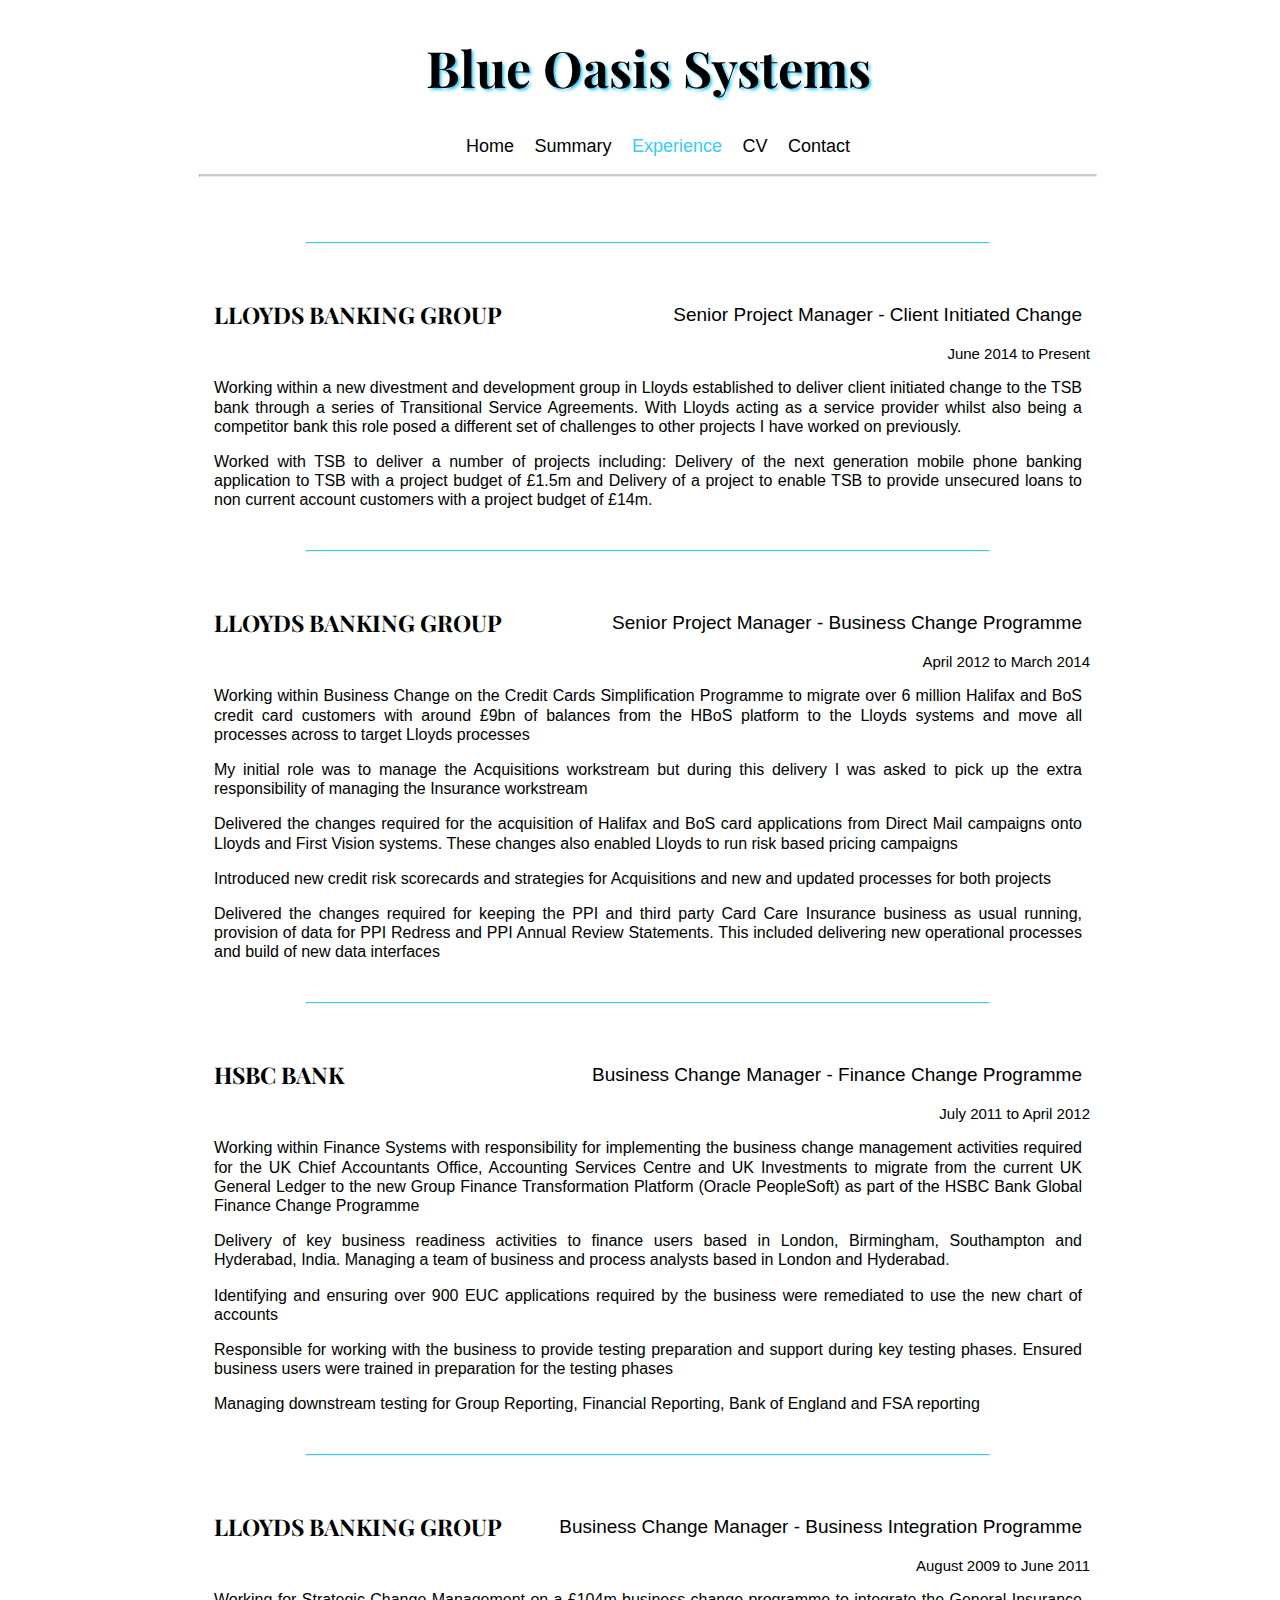
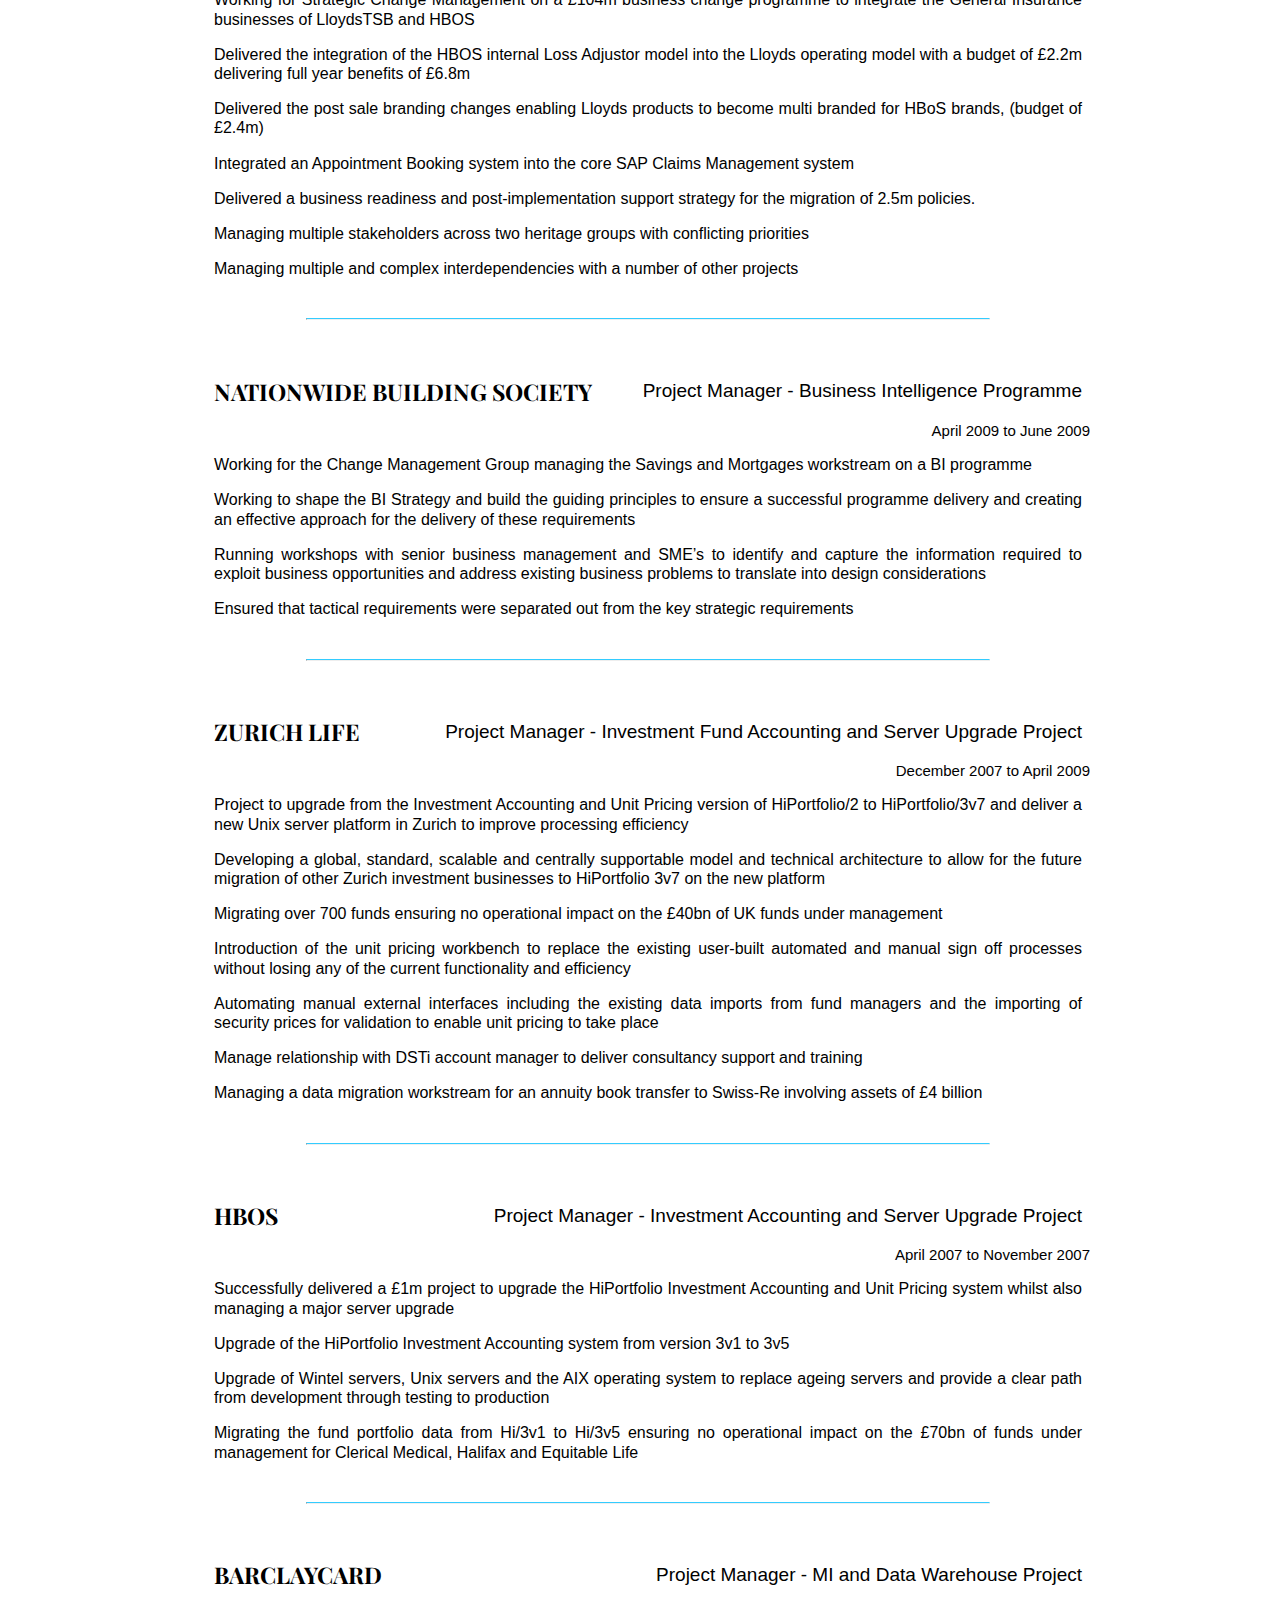
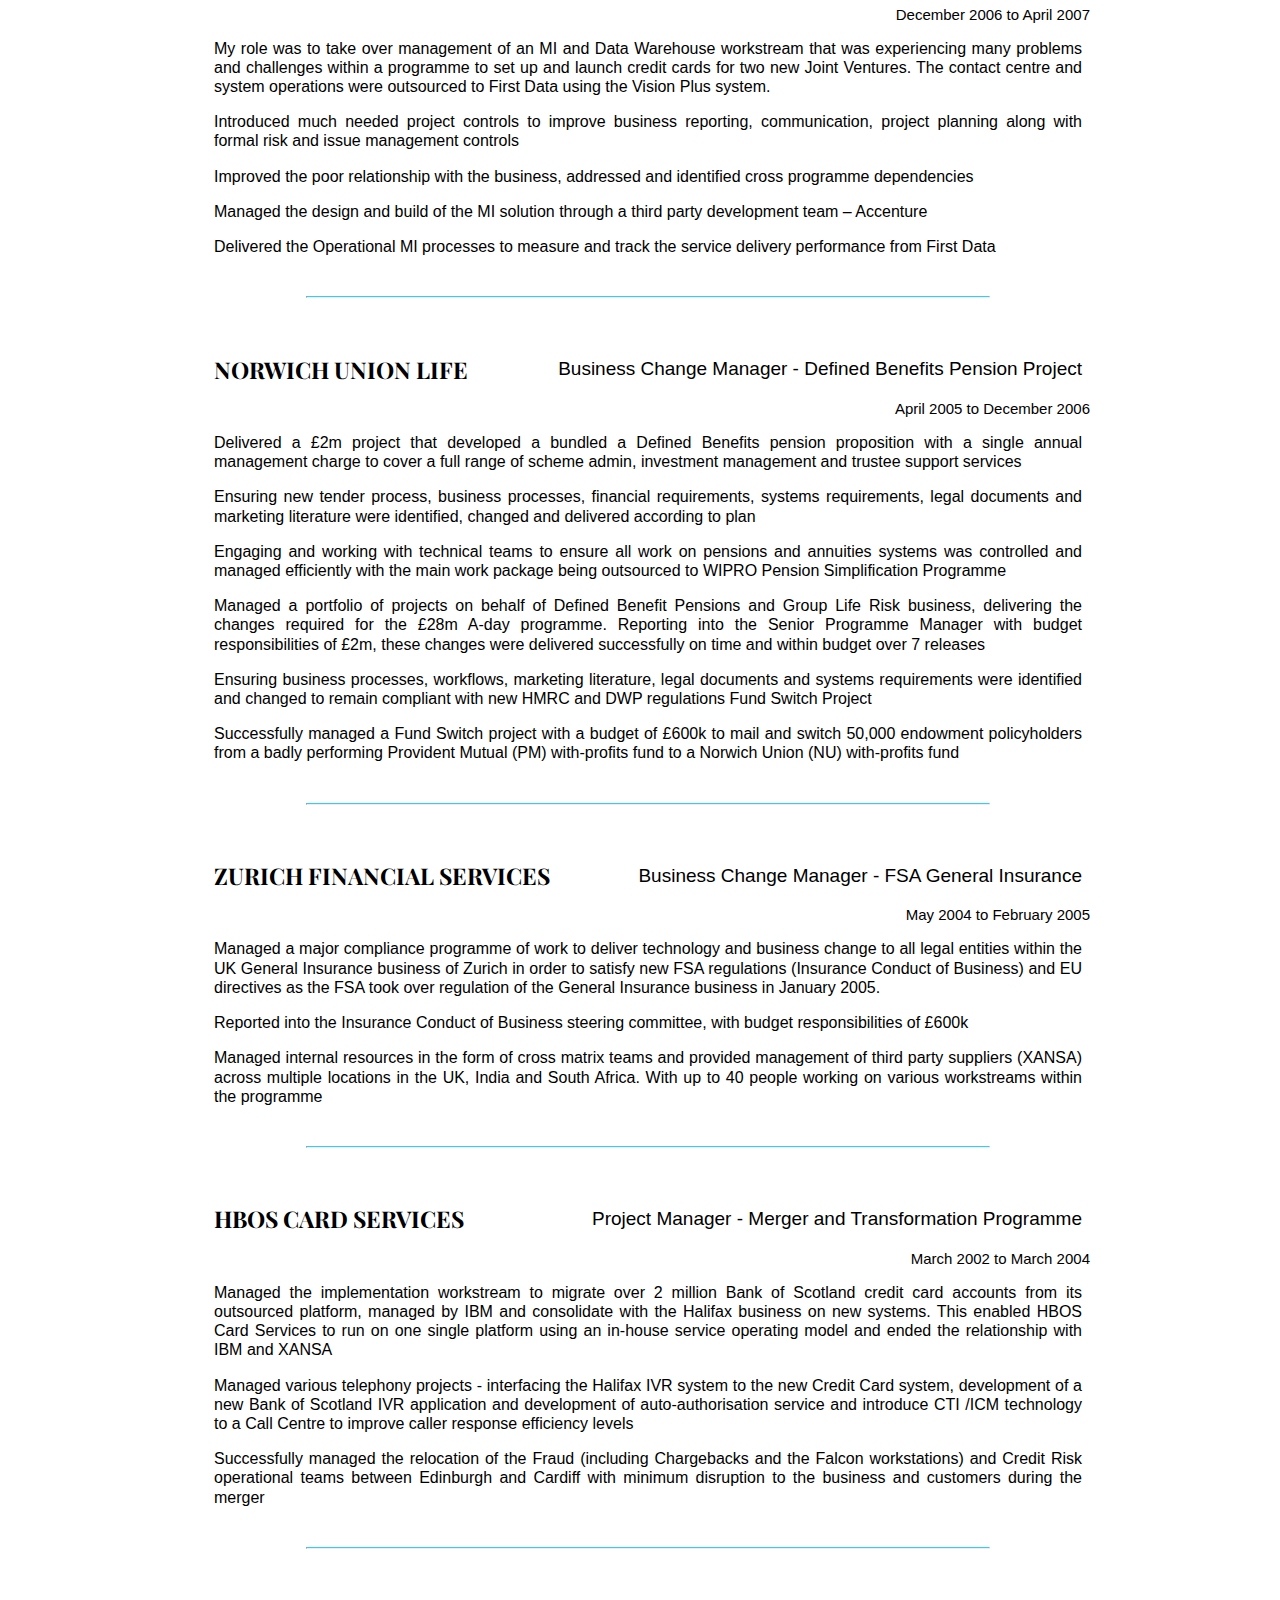
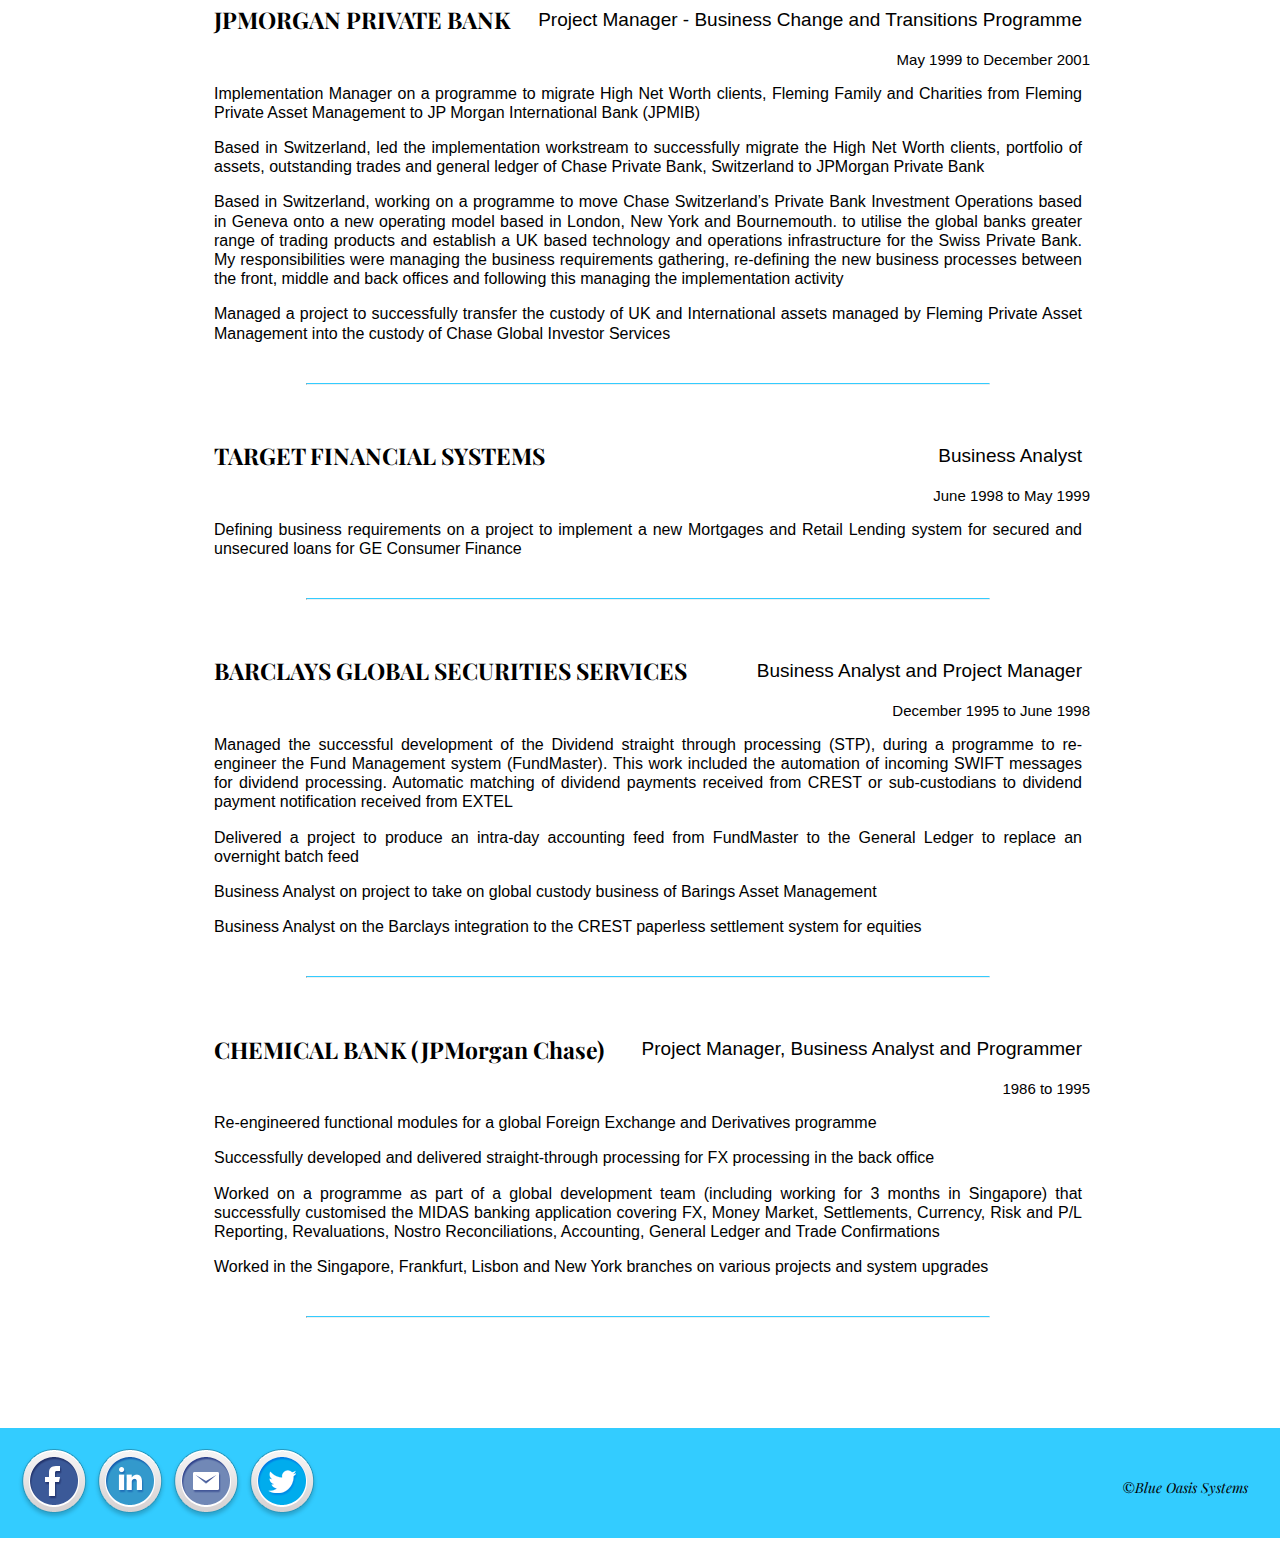
==== experience.html @ 45d8a90a "first commit" ====
<!DOCTYPE html>
<html lang="en">

<head>
    <title>Blue Oasis Systems</title>
      <link rel="stylesheet" type="text/css" href="style.css"/>
      <link href='http://fonts.googleapis.com/css?family=Playfair+Display:400,700' rel='stylesheet' type='text/css'>

<!-- why are the pound signs acting weird? -->

  <script>
  (function(i,s,o,g,r,a,m){i['GoogleAnalyticsObject']=r;i[r]=i[r]||function(){
  (i[r].q=i[r].q||[]).push(arguments)},i[r].l=1*new Date();a=s.createElement(o),
  m=s.getElementsByTagName(o)[0];a.async=1;a.src=g;m.parentNode.insertBefore(a,m)
  })(window,document,'script','//www.google-analytics.com/analytics.js','ga');

  ga('create', 'UA-63405348-1', 'auto');
  ga('send', 'pageview');
  </script>


</head>

<body>


<div class ="mainWrapperE">

   <div class="header">
         <!-- <img class="beachlight" src="images/beachlight.jpg"/> -->

              <div class="logo">
              <!-- <img src="images/bosyslogo.jpg"/> -->
                  <h1> Blue Oasis Systems </h1>
              </div>

                <div id="navbar">
                  <span>
                  <a id="home" href="index.html" >Home</a>
                  <a id="work" href="summary.html">Summary</a>
                  <a id="experience" href="experience.html" class="selected">Experience</a>
                  <a id="cvdownload" href="pdf/IanThomasCV.pdf">CV</a>
                   <a id="contact" href="#footer" >Contact</a>
                  </span>
                </div>

                <hr class="heading-spacer">
    </div>







      <div id="content">
        <div id="contentHolder"></div>
        <div id="cv">
         <!--  
        <div class="title">
         <p id="name"> ---- Career History ----</p> 
        </div>
      -->
        <div class="mainsectionE">

        


          <hr class="section-heading-spacerfirst">
 
            <div class="top-section"> 
                   <h1> LLOYDS BANKING GROUP</h1> 
                   <h2> Senior Project Manager - Client Initiated Change </h2>
            </div>
            <div class="middle-section">
           <h3> June 2014 to Present </h3>
           </div>

           <div class="bottom-section">
           <p> Working within a new divestment and development group in Lloyds established to deliver client initiated change to the TSB bank through a series of Transitional Service Agreements. With Lloyds acting as a service provider whilst also being a competitor bank this role posed a different set of challenges to other projects I have worked on previously. </p>
           <p>
            Worked with TSB to deliver a number of projects including:
            Delivery of the next generation mobile phone banking application to TSB with a project budget of £1.5m and 
            Delivery of a project to enable TSB to provide unsecured loans to non current account customers with a project budget of £14m. </p>
          </div>

            <hr class="section-heading-spacer">
 
 <div class="top-section"> 
            <h1> LLOYDS BANKING GROUP</h1>  
            <h2>Senior Project Manager - Business Change Programme</h2>
</div>
            <div class="middle-section">
            <h3> April 2012 to March 2014 </h3>
            </div>

           <div class="bottom-section">
            <p>
            Working within Business Change on the Credit Cards Simplification Programme to migrate over 6 million Halifax and  BoS credit card customers with around £9bn of balances from the HBoS platform to the Lloyds systems and move all processes across to target Lloyds processes</p>
            <p>My initial role was to manage the Acquisitions workstream but during this delivery I was asked to pick up the extra responsibility of managing the Insurance workstream </p>
            <p>Delivered the changes required for the acquisition of Halifax and BoS card applications from Direct Mail campaigns onto Lloyds and First Vision systems. These changes also enabled Lloyds to run risk based pricing campaigns </p>
            <p>Introduced new credit risk scorecards and strategies for Acquisitions and new and updated processes for both projects </p>
            <p>Delivered the changes required for keeping the PPI and third party Card Care Insurance business as usual running, provision of data for PPI Redress and PPI Annual Review Statements. This included delivering new operational processes and build of new data interfaces</p>
          </div>

            <hr class="section-heading-spacer">

<div class="top-section"> 
            <h1>HSBC BANK</h1> 
            <h2>Business Change Manager - Finance Change Programme </h2>
</div>
            <div class="middle-section">
            <h3>  July 2011 to April 2012 </h3>
            </div>

           <div class="bottom-section">
            <p>
            Working within Finance Systems with responsibility for implementing the business change management activities required for the UK Chief Accountants Office, Accounting Services Centre and UK Investments to migrate from the current UK General Ledger to the new Group Finance Transformation Platform (Oracle PeopleSoft) as part of the HSBC Bank Global Finance Change Programme </p>
            <p>Delivery of key business readiness activities to finance users based in London, Birmingham, Southampton and Hyderabad, India. Managing a team of business and process analysts based in London and Hyderabad. </p>
            <p>Identifying and ensuring over 900 EUC applications required by the business were remediated to use the new chart of accounts</p>
            <p>Responsible for working with the business to provide testing preparation and support during key testing phases. Ensured business users were trained in preparation for the testing phases</p>
            <p>Managing downstream testing for Group Reporting, Financial Reporting, Bank of England and FSA reporting</p>
          </div>

            <hr class="section-heading-spacer">

<div class="top-section"> 
            <h1>LLOYDS BANKING GROUP</h1> 
            <h2>Business Change Manager - Business Integration Programme</h2>
</div>
            <div class="middle-section">
            <h3>August 2009 to June 2011 </h3>
            </div>

           <div class="bottom-section">
            <p>
            Working for Strategic Change Management on a £104m business change programme to integrate the General Insurance businesses of LloydsTSB and HBOS </p>
            <p> Delivered the integration of the HBOS internal Loss Adjustor model into the Lloyds operating model with a budget of £2.2m delivering full year benefits of £6.8m </p>
            <p>Delivered the post sale branding changes enabling Lloyds products to become multi branded for HBoS brands, (budget of £2.4m) </p>
            <p>Integrated an Appointment Booking system into the core SAP Claims Management system</p>
            <p>Delivered a business readiness and post-implementation support strategy for the migration of 2.5m policies. </p>
            <p>Managing multiple stakeholders across two heritage groups with conflicting priorities</p>
            <p>Managing multiple and complex interdependencies with a number of other projects </p>
          </div>

            <hr class="section-heading-spacer">
<div class="top-section"> 
            <h1>NATIONWIDE BUILDING SOCIETY</h1> 
            <h2>Project Manager - Business Intelligence Programme</h2>
</div>
            <div class="middle-section">
            <h3>April 2009 to June 2009</h3>
            </div>

           <div class="bottom-section">
            <p>
            Working for the Change Management Group managing the Savings and Mortgages workstream on a BI programme</p>
            <p>Working to shape the BI Strategy and build the guiding principles to ensure a successful programme delivery and creating an effective approach for the delivery of these requirements </p>
            <p>Running workshops with senior business management and SME’s to identify and capture the information required to exploit business opportunities and address existing business problems to translate into design considerations  </p>
            <p>Ensured that tactical requirements were separated out from the key strategic requirements </p>
            </div>

            <hr class="section-heading-spacer">
            <div class="top-section"> 
            <h1>ZURICH LIFE</h1>  
            <h2>Project Manager - Investment Fund Accounting and Server Upgrade Project </h2>  
            </div>
            <div class="middle-section">
            <h3>December 2007 to April 2009 </h3>
            </div>

           <div class="bottom-section">
            <p>
            Project to upgrade from the Investment Accounting and Unit Pricing version of HiPortfolio/2 to HiPortfolio/3v7 and deliver a new Unix server platform in Zurich to improve processing efficiency </p>
            <p>Developing a global, standard, scalable and centrally supportable model and technical architecture to allow for the future migration of other Zurich investment businesses to HiPortfolio 3v7 on the new platform  </p>
            <p>Migrating over 700 funds ensuring no operational impact on the £40bn of UK funds under management </p>
            <p>Introduction of the unit pricing workbench to replace the existing user-built automated and manual sign off processes without losing any of the current functionality and efficiency </p>
            <p>Automating manual external interfaces including the existing data imports from fund managers and the importing of security prices for validation to enable unit pricing to take place</p>
            <p>Manage relationship with DSTi account manager to deliver consultancy support and training </p>
            <p>Managing a data migration workstream for an annuity book transfer to Swiss-Re involving assets of £4 billion </p>
          </div>

            <hr class="section-heading-spacer">

            <div class="top-section"> 
                        <h1>HBOS</h1>  
                         <h2>Project Manager - Investment Accounting and Server Upgrade Project </h2>
            </div>

            <div class="middle-section">
            <h3>April 2007 to November 2007 </h3>
           </div>

           <div class="bottom-section">
            <p>Successfully delivered a £1m project to upgrade the HiPortfolio Investment Accounting and Unit Pricing system whilst also managing a major server upgrade </p>
            <p>Upgrade of the  HiPortfolio Investment Accounting system from version 3v1 to 3v5 <p>
            <p>Upgrade of Wintel servers, Unix servers and the AIX operating system to replace ageing servers and provide a clear path from development through testing to production </p>
            <p>Migrating the fund portfolio data from Hi/3v1 to Hi/3v5 ensuring no operational impact on the £70bn of funds under management for Clerical Medical, Halifax and Equitable Life  </p>
          </div>

            <hr class="section-heading-spacer">
<div class="top-section"> 
            <h1>BARCLAYCARD</h1>
             <h2>Project Manager - MI and Data Warehouse Project</h2>
</div>
            <div class="middle-section">
            <h3>December 2006 to April 2007</h3>
          </div>
           
           <div class="bottom-section">
            <p>My role was to take over management of an MI and Data Warehouse workstream that was experiencing many problems and challenges within a programme to set up and launch credit cards for two new Joint Ventures.  The contact centre and system operations were outsourced to First Data using the Vision Plus system. </p>
            <p>Introduced much needed project controls to improve business reporting, communication, project planning along with formal risk and issue management controls</p>
            <p>Improved the poor relationship with the business, addressed and identified cross programme dependencies</p>
            <p>Managed the design and build of the MI solution through a third party development team – Accenture</p>
            <p>Delivered the Operational MI processes to measure and track the service delivery performance from First Data</p>
          </div>

            <hr class="section-heading-spacer">

<div class="top-section"> 
            <h1>NORWICH UNION LIFE</h1> 
            <h2>Business Change Manager - Defined Benefits Pension Project </h2>
</div>
            <div class="middle-section">
            <h3>April 2005 to December 2006</h3>
            </div>

           <div class="bottom-section">
            <p>Delivered a £2m project that developed a bundled a Defined Benefits pension proposition with a single annual management charge to cover a full range of scheme admin, investment management and trustee support services </p>
            <p>Ensuring new tender process, business processes, financial requirements, systems requirements, legal documents and marketing literature were identified, changed and delivered according to plan</p>
            <p>Engaging and working with technical teams to ensure all work on pensions and annuities systems was controlled and managed efficiently with the main work package being outsourced to WIPRO 
            Pension Simplification Programme</p>
            <p>Managed a portfolio of projects on behalf of Defined Benefit Pensions and Group Life Risk business, delivering the changes required for the £28m A-day programme.  Reporting into the Senior Programme Manager with budget responsibilities of £2m, these changes were delivered successfully on time and within budget over 7 releases</p>
            <p>Ensuring business processes, workflows, marketing literature, legal documents and systems requirements were identified and changed to remain compliant with new HMRC and DWP regulations
            Fund Switch Project</p>
            <p>Successfully managed a Fund Switch project with a budget of £600k to mail and switch 50,000 endowment policyholders from a badly performing Provident Mutual (PM) with-profits fund to a Norwich Union (NU) with-profits fund </p>
          </div>

            <hr class="section-heading-spacer">
<div class="top-section"> 
            <h1>ZURICH FINANCIAL SERVICES</h1>
               <h2>Business Change Manager - FSA General Insurance</h2> 
</div>
            <div class="middle-section">
            <h3>May 2004 to February 2005</h3>
         </div>

           <div class="bottom-section">
            <p>Managed a major compliance programme of work to deliver technology and business change to all legal entities within the UK General Insurance business of Zurich in order to satisfy new FSA regulations (Insurance Conduct of Business) and EU directives as the FSA took over regulation of the General Insurance business in January 2005. </p>
            <p>Reported into the Insurance Conduct of Business steering committee, with budget responsibilities of £600k </p>
            <p>Managed internal resources in the form of cross matrix teams and provided management of third party suppliers (XANSA) across multiple locations in the UK, India and South Africa. With up to 40 people working on various workstreams within the programme</p>
            </div>

            <hr class="section-heading-spacer">

                <div class="top-section"> 
                  <h1>HBOS CARD SERVICES</h1> 
                            <h2>Project Manager - Merger and Transformation Programme</h2>
                </div>

            <div class="middle-section">
            <h3>March 2002 to March 2004</h3>
            </div>

           <div class="bottom-section">
            <p>Managed the implementation workstream to migrate over 2 million Bank of Scotland credit card accounts from its outsourced platform, managed by IBM and consolidate with the Halifax business on new systems.  This enabled HBOS Card Services to run on one single platform using an in-house service operating model and ended the relationship with IBM and XANSA</p>
            <p>Managed various telephony projects - interfacing the Halifax IVR system to the new Credit Card system, development of a new Bank of Scotland IVR application and development of auto-authorisation service and introduce CTI /ICM technology to a Call Centre to improve caller response efficiency levels</p>
            <p>Successfully managed the relocation of the Fraud (including Chargebacks and the Falcon workstations) and Credit Risk operational teams between Edinburgh and Cardiff with minimum disruption to the business and customers during the merger </p>
          </div>

            <hr class="section-heading-spacer">
                <div class="top-section"> 
                            <h1>JPMORGAN PRIVATE BANK</h1>
                            <h2>Project Manager - Business Change and Transitions Programme</h2>
                </div>

            <div class="middle-section">
            <h3>May 1999 to December 2001</h3>
            </div>

           <div class="bottom-section">
            <p>Implementation Manager on a programme to migrate High Net Worth clients, Fleming Family and Charities from Fleming Private Asset Management to JP Morgan International Bank (JPMIB)</p> 
            <p>Based in Switzerland, led the implementation workstream to successfully migrate the High Net Worth clients, portfolio of assets, outstanding trades and general ledger of Chase Private Bank, Switzerland to JPMorgan Private Bank</p>
            <p>Based in Switzerland, working on a programme to move Chase Switzerland’s Private Bank Investment Operations based in Geneva onto a new operating model based in London, New York and Bournemouth. to utilise the global banks greater range of trading products and establish a UK based technology and operations infrastructure for the Swiss Private Bank.  My responsibilities were managing the business requirements gathering, re-defining the new business processes between the front, middle and back offices and following this managing the implementation activity</p>
            <p>Managed a project to successfully transfer the custody of UK and International assets managed by Fleming Private Asset Management into the custody of Chase Global Investor Services</p>
          </div>

            <hr class="section-heading-spacer">
                <div class="top-section"> 
                            <h1>TARGET FINANCIAL SYSTEMS</h1> 
                            <h2>Business Analyst</h2> 
                </div>

            <div class="middle-section">
            <h3>June 1998 to May 1999</h3>
            </div>

           <div class="bottom-section">
            <p>Defining business requirements on a project to implement a new Mortgages and Retail Lending system for secured and unsecured loans for GE Consumer Finance</p>
          </div>

            <hr class="section-heading-spacer">
                  <div class="top-section"> 
                              <h1>BARCLAYS GLOBAL SECURITIES SERVICES</h1> 
                              <h2>Business Analyst and Project Manager</h2> 
                  </div>
            <div class="middle-section">
            <h3>December 1995 to June 1998</h3>
            </div>

           <div class="bottom-section">

            <p>Managed the successful development of the Dividend straight through processing (STP), during a programme to re-engineer the Fund Management system (FundMaster).  This work included the automation of incoming SWIFT messages for dividend processing.  Automatic matching of dividend payments received from CREST or sub-custodians to dividend payment notification received from EXTEL </p>
            <p>Delivered a project to produce an intra-day accounting feed from FundMaster to the General Ledger to replace  an overnight batch feed</p>
            <p>Business Analyst on project to take on global custody business of Barings Asset Management</p>
            <p>Business Analyst on the Barclays integration to the CREST paperless settlement system for equities</p> 
              </div>

            <hr class="section-heading-spacer">
                <div class="top-section"> 
                            <h1>CHEMICAL BANK (JPMorgan Chase)</h1>   
                            <h2>Project Manager, Business Analyst and Programmer</h2>
                </div>

            <div class="middle-section">
            <h3>1986 to 1995</h3>
            </div>


           <div class="bottom-section">
            <p>Re-engineered functional modules for a global Foreign Exchange and Derivatives programme</p>
            <p>Successfully developed and delivered straight-through processing for FX processing in the back office</p>
            <p>Worked on a programme as part of a global development team (including working for 3 months in Singapore) that successfully customised the MIDAS banking application covering FX, Money Market, Settlements, Currency, Risk and P/L Reporting, Revaluations, Nostro Reconciliations, Accounting, General Ledger and Trade Confirmations</p>
            <p>Worked in the Singapore, Frankfurt, Lisbon and New York branches on various projects and system upgrades</p>
            </div>

            <hr class="section-heading-spacer">


            </div>
          </div>
        </div>
        <div>
      <div>






<div id="footer">
                <a name="footer">
                    <div id="banner">
                                 <div id="socialmediabanner">

                        <img src="images/facebook2.png" class="fb"/>
                        <a href="https://uk.linkedin.com/pub/ian-thomas/30/659/248" target="_blank"><img src="images/linkedin2.png" class="linkedin"/></a>
                        <a href="mailto:bosys@btinternet.com"><img src="images/email2.png" class="email"/></a>
                        <img src="images/twitter2.png" class="twitter"/>
                                </div>

                     <p class="copyright"><em>&copy;</em><dfn>Blue Oasis Systems</dfn></p>    
               </div>
             </div>
    




</div>
</body>
</html>
---- style.css ----
/* rgba(0, 0, 0, 0.2) */

body {
  width: 100%;
  height: 100%;
  background-color: white;
}


a{
    text-decoration:none;
}


.header{
    margin-top:0;
    height:170px;
    width: 100%;
    /* border-bottom:1px solid #e5e5e5; */

    margin-bottom:30px;
    position: relative;
    background:white;
}


.logo {
    text-align: center;
    /* margin-top: -39px; */
    font-family: 'Playfair Display', serif;
    font-size: 25px;
    color: black;
    text-shadow: 2px 2px 3px #33CCFF;


}

#navbar{
    display: inline-block;
    text-align: center;
    margin-bottom: 10px;
    padding: 10px;
    width: 100%;
    position: absolute;
    line-height: 5px;
  font-size: 18px;
  font-weight: 200;
}

#navbar a,
#navbar a.default{
    color: black;
    cursor:pointer;
    background:#fff;
    top:6px;
    padding:0 8px;
     font-family: "Lato", "Helvetica Neue", Helvetica, Arial, sans-serif;
}


#navbar a.selected,
#navbar a:hover{
    color:#33CCFF;
    font-weight:normal;
     font-family: "Lato", "Helvetica Neue", Helvetica, Arial, sans-serif;
}

.heading-spacer {
  float: center;
  width: 70%;
  border-top: 2px solid rgba(0, 0, 0, 0.2);
  text-align: center;
  margin-top: 73px;
}

#footer {
    margin-top: 50px;
    height: 70px;
    width: 100%;
    clear: both;
    background-size: cover;
    font-size: 15px;
    font-family: 'Playfair Display', serif;
    background-color: #33CCFF;
    padding: 20px;
    margin-left:-10px;
    position:relative;

}

#banner p {
  float:right;
   font-size: 14px;
    font-family: 'Playfair Display', serif;
    margin-right:50px;
    margin-top: 30px;

}

#socialmediabanner {
  display:inline;
  margin-left:auto;
  margin-right:auto;
  z-index: 100;
  position:absolute;

}

#socialmediabanner .fb:hover {
  height:85px;
  width:auto;

}

#socialmediabanner .linkedin:hover {
    height:85px;
  width:auto;
}

#socialmediabanner .email:hover {
  height:85px;
  width:auto;
}

#socialmediabanner .twitter:hover {
  height:85px;
  width:auto;
}

/*
.sectionb ul {
    position: relative;
    padding-top: 8px;
    font-family:arial, sans-serif;
    list-style-type: none;
}

ul.social-buttons {
    position: relative;
    margin-top: 200px;
    text-align:center;
}

ul.social-buttons li {
        display: inline;
        text-align: center;
        margin-bottom: 20px;
        padding: 0;

    }

    */

.profile {
  
  margin-bottom: 60px;
  padding-bottom: 30px;
}
.profileright {
  float: right;
  text-align: justify;
  margin-right: 100px;
  width: 530px;
  margin-bottom:50px;
}

.profileright p {
  font-family: "Lato", "Helvetica Neue", Helvetica, Arial, sans-serif;
   font-weight: 200;
}
.section-heading-spacer {
  float: center;
  width: 60%;
  border-top: 1px solid #fff ;
  text-align: center;
  margin-top: 10px;
}
.profileleft {
  float: left;
  margin-left: 60px;
  width: 40px;
  margin-bottom: 50px;
}

.img-responsive {
  width: 400px;
  height: 400px;
  border-radius: 200px;
  margin-left: 40px;
}

.blue {
    color: #33CCFF;
    font-style: bold;
}


/* summary page */


.sectionb h1 {
    text-align: center;
}

.lists table {
    float:center;
    margin-left:auto;
    margin-right:auto;
    font-weight: 200;
    box-shadow: 3px 3px 3px 3px black;
    border-collapse: collapse;
  
    border-spacing: 0;

}

 tr:hover {
  background: #33CCFF;
  }


.lists h1 {
  font-family:"Lato", "Helvetica Neue", Helvetica, Arial, sans-serif;
   font-weight: 200;
   font-style:bold;
   font-size:15px;
}

.lists h2 {
  font-family:"Lato", "Helvetica Neue", Helvetica, Arial, sans-serif;
   font-weight: 200;
   font-size:15px;
}

.lists table td {
    text-align: center;
    padding: 12px;
     font-family: "Lato", "Helvetica Neue", Helvetica, Arial, sans-serif;
   font-weight: 200;


}

.lists th, td {
    border: 2px solid gray;

}
.lists th {
  font-size: 1.1em;
  padding:10px;
  background-color: #E6E6E6;
  color: black;
  text-align:center;
  font-family: 'Playfair Display', serif;
  font-size: 25px;


}

/* experience */

.title {
    z-index: 1;    
    position: relative;
    width: 40%;
    margin-top: 5px;
    height: 60px;
    background-color: black;
    margin-bottom: 2px;
    font-family:"Lato", "Helvetica Neue", Helvetica, Arial, sans-serif;
    float:center;
    margin-left:auto;
    margin-right:auto;
}

#name {
    text-align:center;
    margin-left: 5px;
    padding-top: 22px;
    font-size: 22px;
    font-family:"Lato", "Helvetica Neue", Helvetica, Arial, sans-serif;
    color: #ffffff;
    font-weight:200;
}

.section-heading-spacerfirst {
  float: center;
  width: 55%;
  border-top: 1px solid #33CCFF;
  text-align: center;
  margin-bottom: 40px;

}

.section-heading-spacer {
  float: center;
  width: 55%;
  border-top: 1px solid #33CCFF;
  text-align: center;
  margin-top: 40px;
  margin-bottom: 40px;

}

.top-section {
  width: 70%;
   margin-left:auto;
    margin-right:auto;
}

#cv .mainsection {
margin-top: -30px;
text-align:justify;
padding:20px;
 margin-left:auto;
    margin-right:auto;
float:center;

}

#cv .mainsectionE {
margin-top: -20px;
text-align:justify;
padding:20px;
 margin-left:auto;
    margin-right:auto;
float:center;
}
  /*
    margin-left:auto;
    margin-right:auto;
    position: relative;
    text-align: justify;
    float: center;
    width: 70%;
    padding-top: 35px;
    padding-bottom:35px;
    background-color: #EBF5FF;
    border-radius: 1.5em;
    margin-bottom: 10px;
    box-shadow: 0.5em 0.5em 0.3em rgba(0, 0, 0, 0.2) };
}
*/

.mainsectionE  h2 h3 p {
  font-family:"Lato", "Helvetica Neue", Helvetica, Arial, sans-serif;
   font-weight: 200;
 

}

.top-section h1 {
  font-size:23px;
  float:left;
  font-family: 'Playfair Display', serif;

}

.mainsectionE .bottom-section:hover {
  font-size: 20px;
  }


.top-section h2 {
  font-size: 19px;
  float:right;
  margin-top:20px;
  font-family:"Lato", "Helvetica Neue", Helvetica, Arial, sans-serif;
   font-weight: 200;
}

.middle-section h3 {
  
clear:both;
margin-left:auto;
margin-right:auto;
text-align:right;
margin-right:178px;
font-size:15px;
font-family:"Lato", "Helvetica Neue", Helvetica, Arial, sans-serif;
   font-weight: 200;

}

.bottom-section {
  width:70%;
  position:relative;
  float:center;
  margin-left:auto;
  margin-right:auto;
  line-height:1.2em;
  font-family:"Lato", "Helvetica Neue", Helvetica, Arial, sans-serif;
   font-weight: 200;
   margin-bottom:3px;
   
}

/* contact 



#socialmedia {
  margin-left:350px;
  display:inline;
  padding-top: 20px;
  padding-bottom: 20px;
  height: auto;

}

#socialmedia .fb:hover {
  height:150px;
  width:150px;

}

#socialmedia .linkedin:hover {
  height:150px;
  width:150px;
}

#socialmedia .email:hover {
  height:150px;
  width:150px;
}



#socialmedia .twitter:hover {
  height:150px;
  width:150px;
}

*/
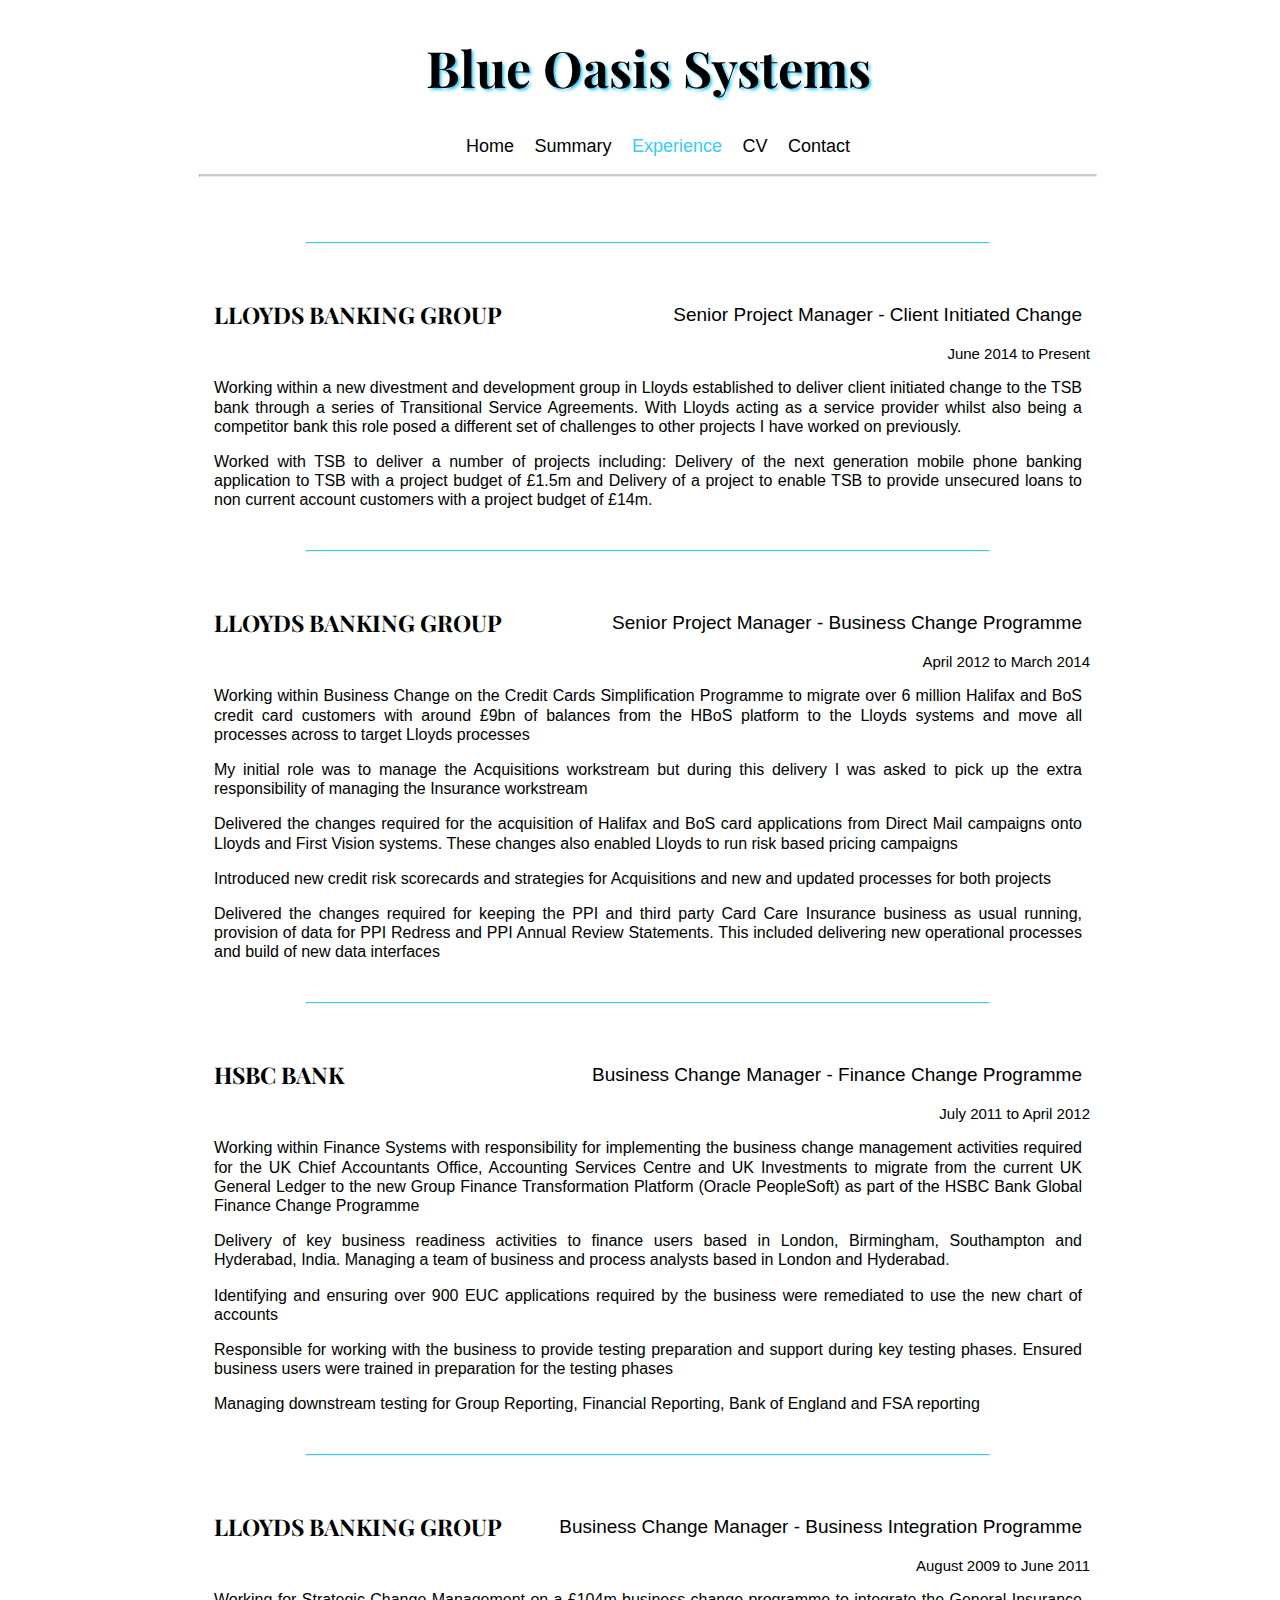
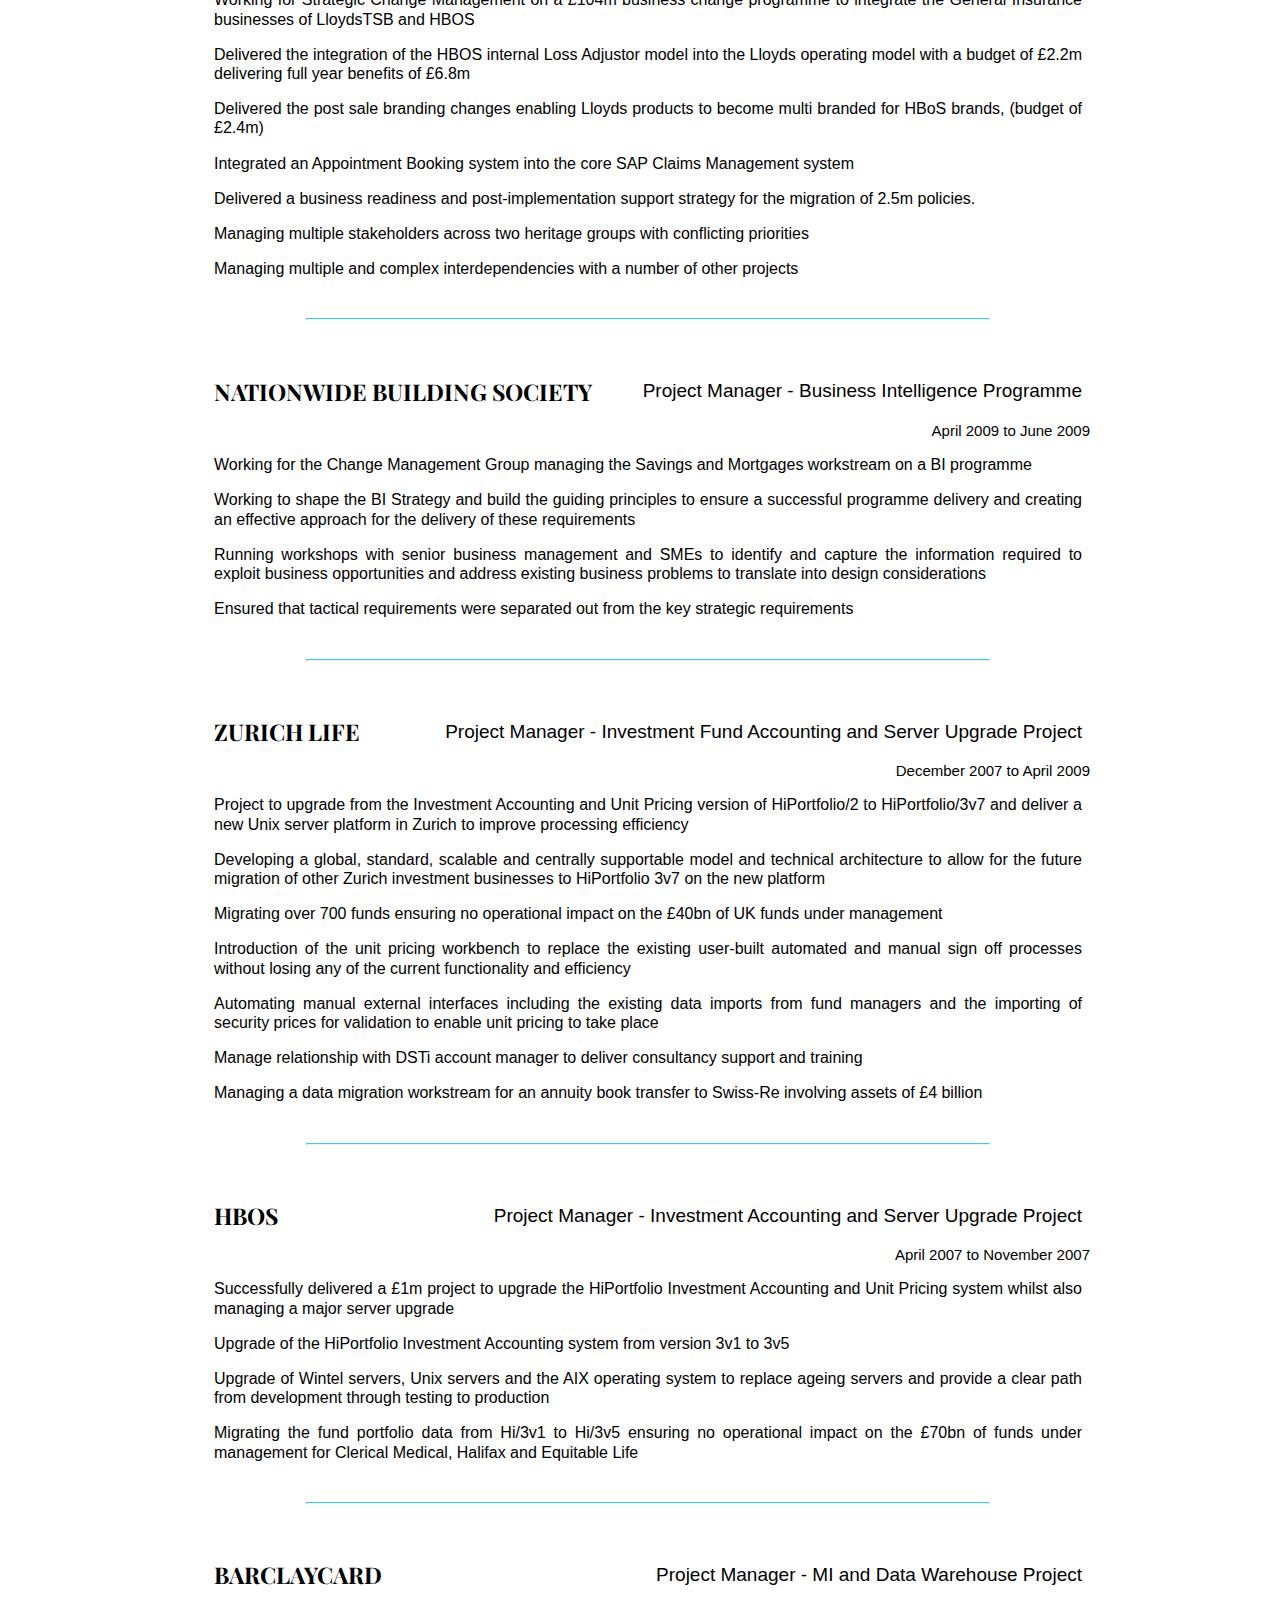
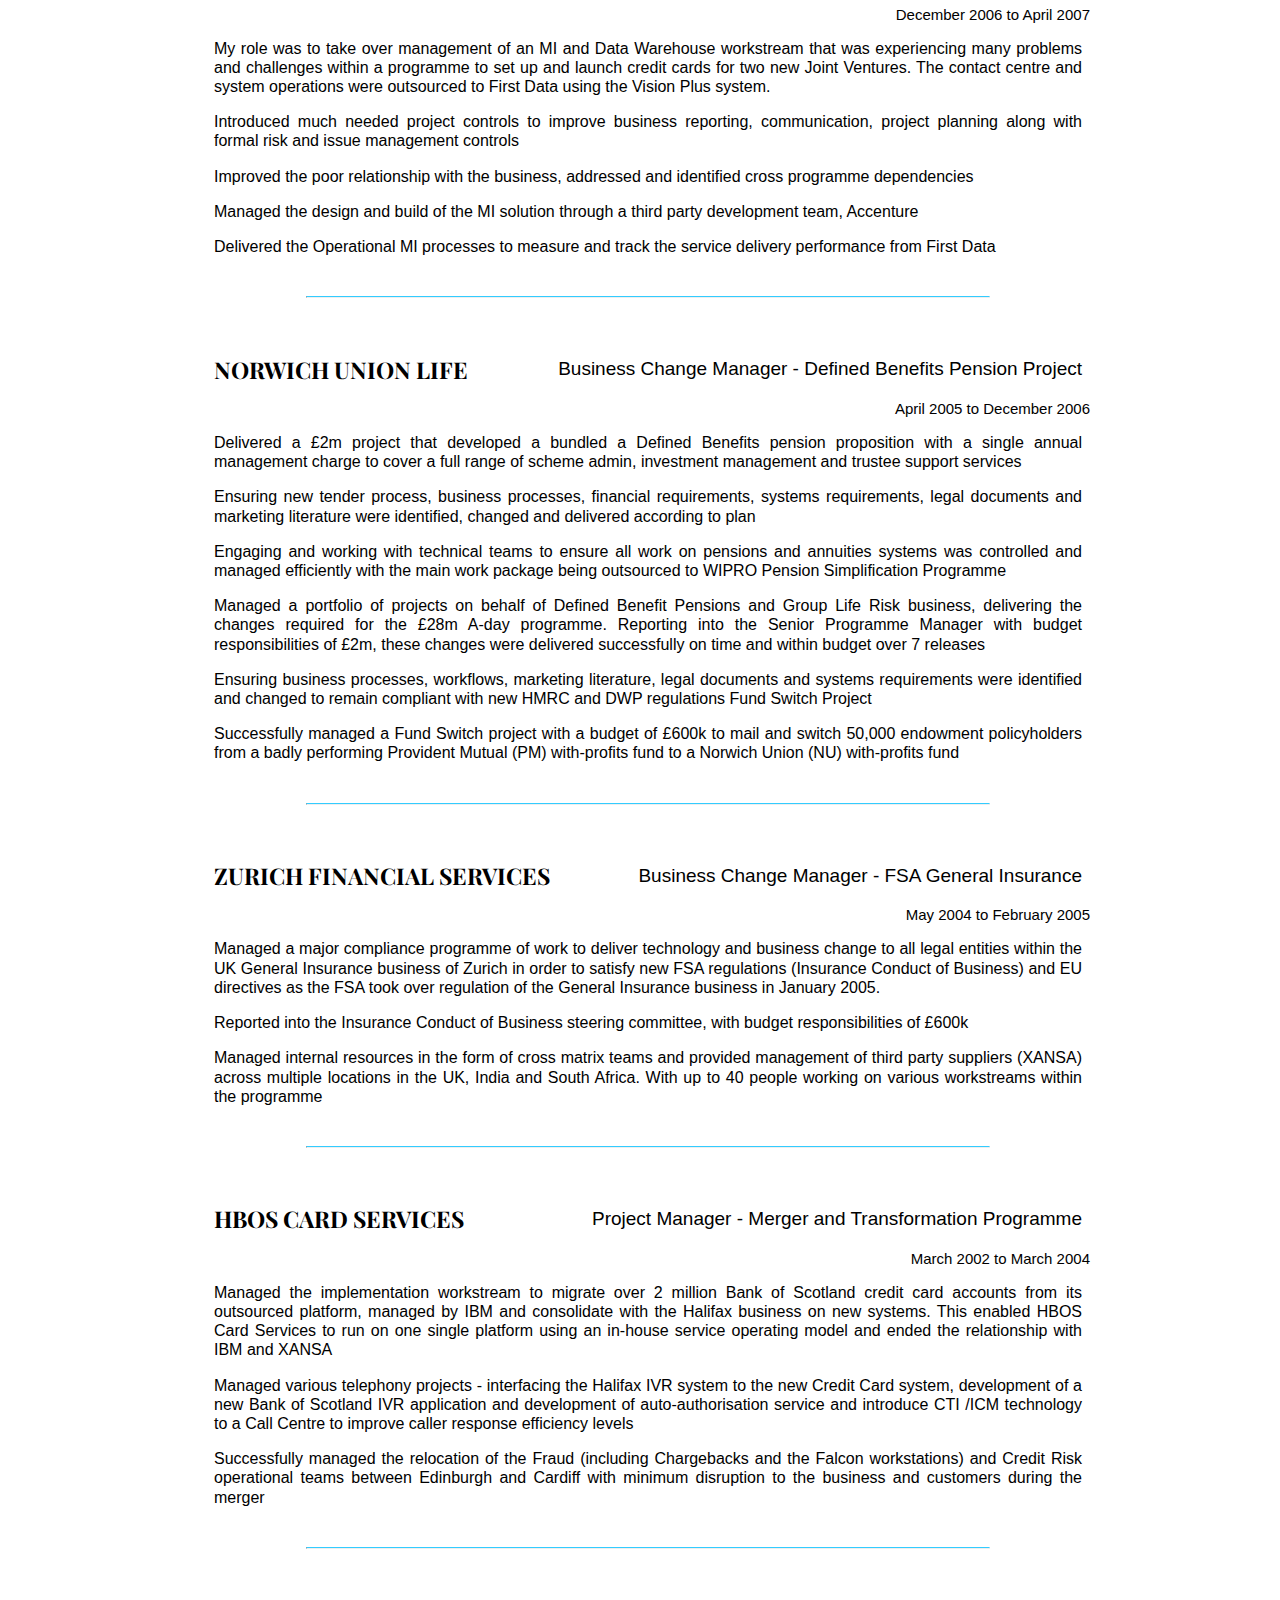
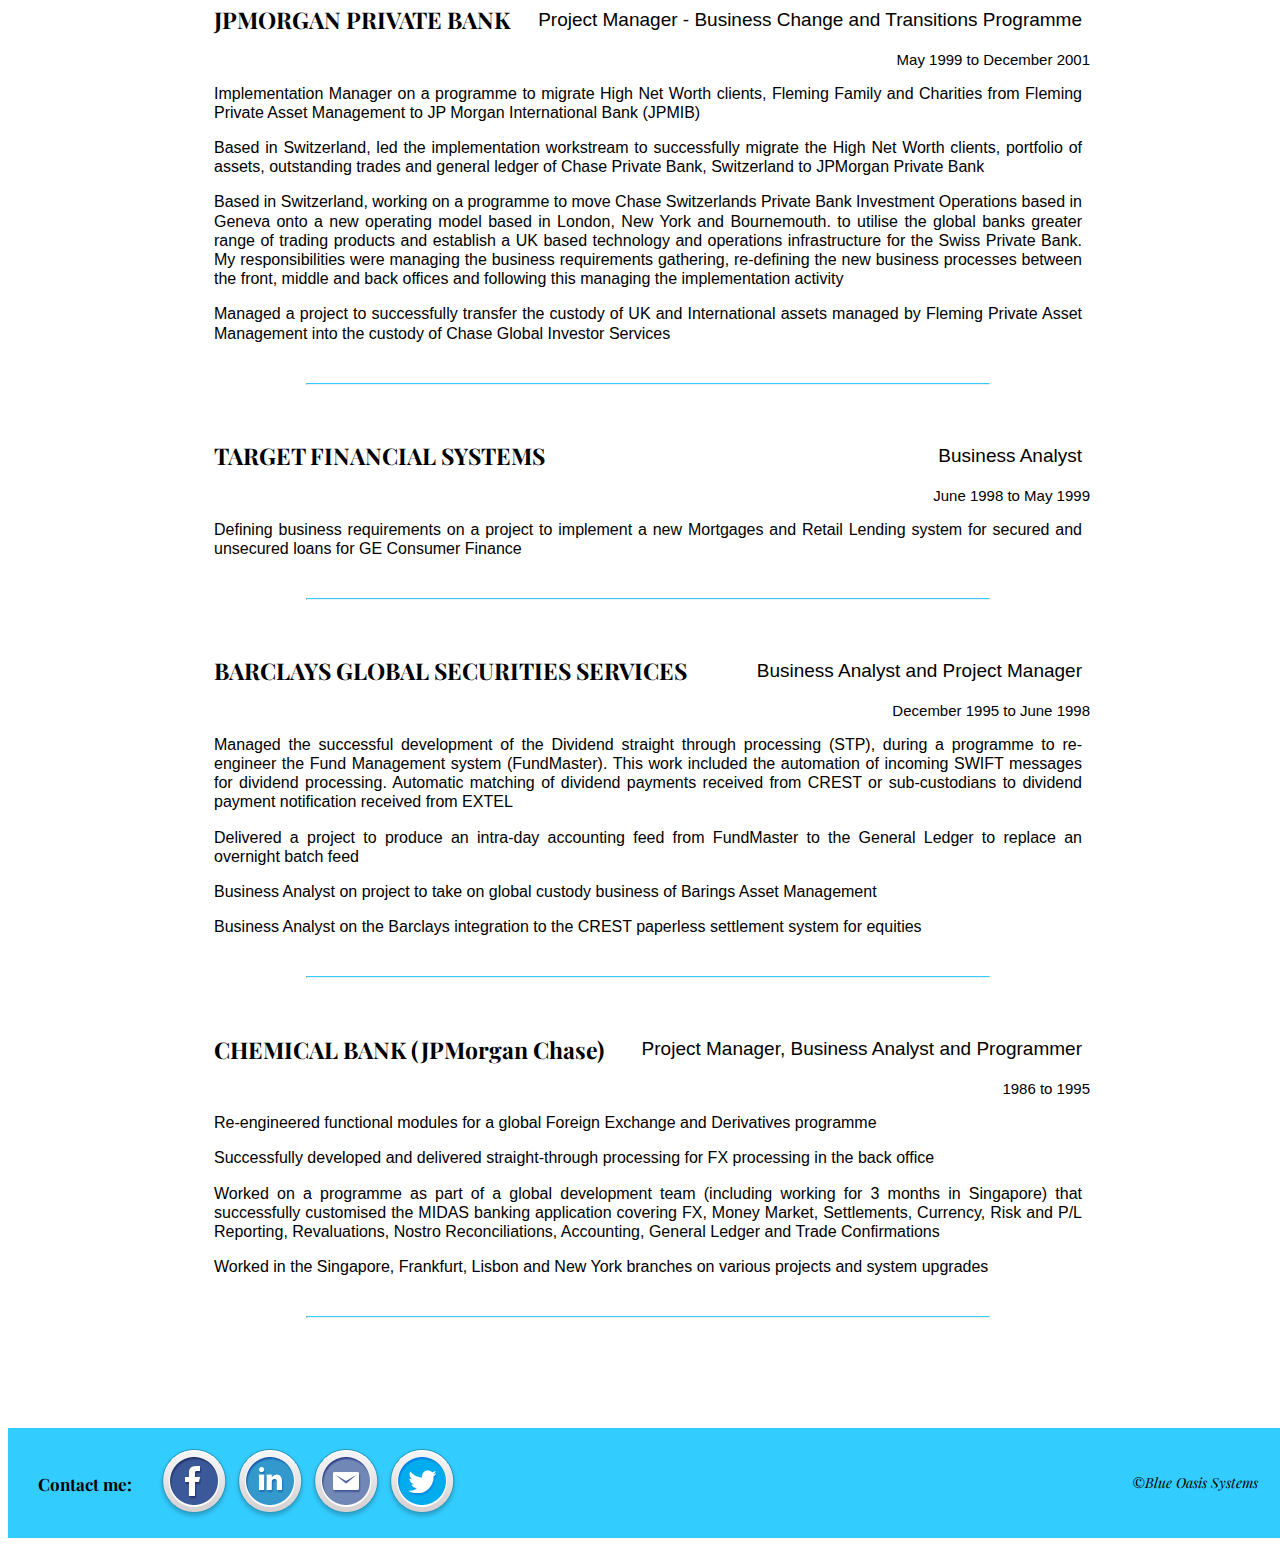
==== commit 7aa59fba: "minor changes" ====
--- a/experience.html
+++ b/experience.html
@@ -80,8 +80,8 @@
            <p> Working within a new divestment and development group in Lloyds established to deliver client initiated change to the TSB bank through a series of Transitional Service Agreements. With Lloyds acting as a service provider whilst also being a competitor bank this role posed a different set of challenges to other projects I have worked on previously. </p>
            <p>
             Worked with TSB to deliver a number of projects including:
-            Delivery of the next generation mobile phone banking application to TSB with a project budget of £1.5m and 
-            Delivery of a project to enable TSB to provide unsecured loans to non current account customers with a project budget of £14m. </p>
+            Delivery of the next generation mobile phone banking application to TSB with a project budget of &pound1.5m and 
+            Delivery of a project to enable TSB to provide unsecured loans to non current account customers with a project budget of &pound14m. </p>
           </div>
 
             <hr class="section-heading-spacer">
@@ -96,7 +96,7 @@
 
            <div class="bottom-section">
             <p>
-            Working within Business Change on the Credit Cards Simplification Programme to migrate over 6 million Halifax and  BoS credit card customers with around £9bn of balances from the HBoS platform to the Lloyds systems and move all processes across to target Lloyds processes</p>
+            Working within Business Change on the Credit Cards Simplification Programme to migrate over 6 million Halifax and  BoS credit card customers with around &pound9bn of balances from the HBoS platform to the Lloyds systems and move all processes across to target Lloyds processes</p>
             <p>My initial role was to manage the Acquisitions workstream but during this delivery I was asked to pick up the extra responsibility of managing the Insurance workstream </p>
             <p>Delivered the changes required for the acquisition of Halifax and BoS card applications from Direct Mail campaigns onto Lloyds and First Vision systems. These changes also enabled Lloyds to run risk based pricing campaigns </p>
             <p>Introduced new credit risk scorecards and strategies for Acquisitions and new and updated processes for both projects </p>
@@ -134,9 +134,9 @@
 
            <div class="bottom-section">
             <p>
-            Working for Strategic Change Management on a £104m business change programme to integrate the General Insurance businesses of LloydsTSB and HBOS </p>
-            <p> Delivered the integration of the HBOS internal Loss Adjustor model into the Lloyds operating model with a budget of £2.2m delivering full year benefits of £6.8m </p>
-            <p>Delivered the post sale branding changes enabling Lloyds products to become multi branded for HBoS brands, (budget of £2.4m) </p>
+            Working for Strategic Change Management on a &pound104m business change programme to integrate the General Insurance businesses of LloydsTSB and HBOS </p>
+            <p> Delivered the integration of the HBOS internal Loss Adjustor model into the Lloyds operating model with a budget of &pound2.2m delivering full year benefits of &pound6.8m </p>
+            <p>Delivered the post sale branding changes enabling Lloyds products to become multi branded for HBoS brands, (budget of &pound2.4m) </p>
             <p>Integrated an Appointment Booking system into the core SAP Claims Management system</p>
             <p>Delivered a business readiness and post-implementation support strategy for the migration of 2.5m policies. </p>
             <p>Managing multiple stakeholders across two heritage groups with conflicting priorities</p>
@@ -153,10 +153,10 @@
             </div>
 
            <div class="bottom-section">
-            <p>
+         <p>
             Working for the Change Management Group managing the Savings and Mortgages workstream on a BI programme</p>
             <p>Working to shape the BI Strategy and build the guiding principles to ensure a successful programme delivery and creating an effective approach for the delivery of these requirements </p>
-            <p>Running workshops with senior business management and SME’s to identify and capture the information required to exploit business opportunities and address existing business problems to translate into design considerations  </p>
+            <p>Running workshops with senior business management and SMEs to identify and capture the information required to exploit business opportunities and address existing business problems to translate into design considerations  </p>
             <p>Ensured that tactical requirements were separated out from the key strategic requirements </p>
             </div>
 
@@ -173,11 +173,11 @@
             <p>
             Project to upgrade from the Investment Accounting and Unit Pricing version of HiPortfolio/2 to HiPortfolio/3v7 and deliver a new Unix server platform in Zurich to improve processing efficiency </p>
             <p>Developing a global, standard, scalable and centrally supportable model and technical architecture to allow for the future migration of other Zurich investment businesses to HiPortfolio 3v7 on the new platform  </p>
-            <p>Migrating over 700 funds ensuring no operational impact on the £40bn of UK funds under management </p>
+            <p>Migrating over 700 funds ensuring no operational impact on the &pound40bn of UK funds under management </p>
             <p>Introduction of the unit pricing workbench to replace the existing user-built automated and manual sign off processes without losing any of the current functionality and efficiency </p>
             <p>Automating manual external interfaces including the existing data imports from fund managers and the importing of security prices for validation to enable unit pricing to take place</p>
             <p>Manage relationship with DSTi account manager to deliver consultancy support and training </p>
-            <p>Managing a data migration workstream for an annuity book transfer to Swiss-Re involving assets of £4 billion </p>
+            <p>Managing a data migration workstream for an annuity book transfer to Swiss-Re involving assets of &pound4 billion </p>
           </div>
 
             <hr class="section-heading-spacer">
@@ -191,11 +191,11 @@
             <h3>April 2007 to November 2007 </h3>
            </div>
 
-           <div class="bottom-section">
-            <p>Successfully delivered a £1m project to upgrade the HiPortfolio Investment Accounting and Unit Pricing system whilst also managing a major server upgrade </p>
+          <div class="bottom-section">
+            <p>Successfully delivered a &pound1m project to upgrade the HiPortfolio Investment Accounting and Unit Pricing system whilst also managing a major server upgrade </p>
             <p>Upgrade of the  HiPortfolio Investment Accounting system from version 3v1 to 3v5 <p>
             <p>Upgrade of Wintel servers, Unix servers and the AIX operating system to replace ageing servers and provide a clear path from development through testing to production </p>
-            <p>Migrating the fund portfolio data from Hi/3v1 to Hi/3v5 ensuring no operational impact on the £70bn of funds under management for Clerical Medical, Halifax and Equitable Life  </p>
+            <p>Migrating the fund portfolio data from Hi/3v1 to Hi/3v5 ensuring no operational impact on the &pound70bn of funds under management for Clerical Medical, Halifax and Equitable Life  </p>
           </div>
 
             <hr class="section-heading-spacer">
@@ -211,7 +211,7 @@
             <p>My role was to take over management of an MI and Data Warehouse workstream that was experiencing many problems and challenges within a programme to set up and launch credit cards for two new Joint Ventures.  The contact centre and system operations were outsourced to First Data using the Vision Plus system. </p>
             <p>Introduced much needed project controls to improve business reporting, communication, project planning along with formal risk and issue management controls</p>
             <p>Improved the poor relationship with the business, addressed and identified cross programme dependencies</p>
-            <p>Managed the design and build of the MI solution through a third party development team – Accenture</p>
+            <p>Managed the design and build of the MI solution through a third party development team, Accenture</p>
             <p>Delivered the Operational MI processes to measure and track the service delivery performance from First Data</p>
           </div>
 
@@ -225,15 +225,15 @@
             <h3>April 2005 to December 2006</h3>
             </div>
 
-           <div class="bottom-section">
-            <p>Delivered a £2m project that developed a bundled a Defined Benefits pension proposition with a single annual management charge to cover a full range of scheme admin, investment management and trustee support services </p>
+     <div class="bottom-section">
+            <p>Delivered a &pound2m project that developed a bundled a Defined Benefits pension proposition with a single annual management charge to cover a full range of scheme admin, investment management and trustee support services </p>
             <p>Ensuring new tender process, business processes, financial requirements, systems requirements, legal documents and marketing literature were identified, changed and delivered according to plan</p>
             <p>Engaging and working with technical teams to ensure all work on pensions and annuities systems was controlled and managed efficiently with the main work package being outsourced to WIPRO 
             Pension Simplification Programme</p>
-            <p>Managed a portfolio of projects on behalf of Defined Benefit Pensions and Group Life Risk business, delivering the changes required for the £28m A-day programme.  Reporting into the Senior Programme Manager with budget responsibilities of £2m, these changes were delivered successfully on time and within budget over 7 releases</p>
+            <p>Managed a portfolio of projects on behalf of Defined Benefit Pensions and Group Life Risk business, delivering the changes required for the &pound28m A-day programme.  Reporting into the Senior Programme Manager with budget responsibilities of &pound2m, these changes were delivered successfully on time and within budget over 7 releases</p>
             <p>Ensuring business processes, workflows, marketing literature, legal documents and systems requirements were identified and changed to remain compliant with new HMRC and DWP regulations
             Fund Switch Project</p>
-            <p>Successfully managed a Fund Switch project with a budget of £600k to mail and switch 50,000 endowment policyholders from a badly performing Provident Mutual (PM) with-profits fund to a Norwich Union (NU) with-profits fund </p>
+            <p>Successfully managed a Fund Switch project with a budget of &pound600k to mail and switch 50,000 endowment policyholders from a badly performing Provident Mutual (PM) with-profits fund to a Norwich Union (NU) with-profits fund </p>
           </div>
 
             <hr class="section-heading-spacer">
@@ -244,10 +244,9 @@
             <div class="middle-section">
             <h3>May 2004 to February 2005</h3>
          </div>
-
-           <div class="bottom-section">
+   <div class="bottom-section">
             <p>Managed a major compliance programme of work to deliver technology and business change to all legal entities within the UK General Insurance business of Zurich in order to satisfy new FSA regulations (Insurance Conduct of Business) and EU directives as the FSA took over regulation of the General Insurance business in January 2005. </p>
-            <p>Reported into the Insurance Conduct of Business steering committee, with budget responsibilities of £600k </p>
+            <p>Reported into the Insurance Conduct of Business steering committee, with budget responsibilities of &pound600k </p>
             <p>Managed internal resources in the form of cross matrix teams and provided management of third party suppliers (XANSA) across multiple locations in the UK, India and South Africa. With up to 40 people working on various workstreams within the programme</p>
             </div>
 
@@ -258,7 +257,8 @@
                             <h2>Project Manager - Merger and Transformation Programme</h2>
                 </div>
 
-            <div class="middle-section">
+           
+ <div class="middle-section">
             <h3>March 2002 to March 2004</h3>
             </div>
 
@@ -281,7 +281,7 @@
            <div class="bottom-section">
             <p>Implementation Manager on a programme to migrate High Net Worth clients, Fleming Family and Charities from Fleming Private Asset Management to JP Morgan International Bank (JPMIB)</p> 
             <p>Based in Switzerland, led the implementation workstream to successfully migrate the High Net Worth clients, portfolio of assets, outstanding trades and general ledger of Chase Private Bank, Switzerland to JPMorgan Private Bank</p>
-            <p>Based in Switzerland, working on a programme to move Chase Switzerland’s Private Bank Investment Operations based in Geneva onto a new operating model based in London, New York and Bournemouth. to utilise the global banks greater range of trading products and establish a UK based technology and operations infrastructure for the Swiss Private Bank.  My responsibilities were managing the business requirements gathering, re-defining the new business processes between the front, middle and back offices and following this managing the implementation activity</p>
+            <p>Based in Switzerland, working on a programme to move Chase Switzerlands Private Bank Investment Operations based in Geneva onto a new operating model based in London, New York and Bournemouth. to utilise the global banks greater range of trading products and establish a UK based technology and operations infrastructure for the Swiss Private Bank.  My responsibilities were managing the business requirements gathering, re-defining the new business processes between the front, middle and back offices and following this managing the implementation activity</p>
             <p>Managed a project to successfully transfer the custody of UK and International assets managed by Fleming Private Asset Management into the custody of Chase Global Investor Services</p>
           </div>
 
@@ -347,16 +347,18 @@
 
 
 
-
-<div id="footer">
+        <div id="footer">
                 <a name="footer">
+                   <h4> Contact me: </h4>
                     <div id="banner">
+
                                  <div id="socialmediabanner">
 
-                        <img src="images/facebook2.png" class="fb"/>
+
+                        <a href="https://www.facebook.com/ian.thomas.58760608?fref=ts" target="_blank"><img src="images/facebook2.png" class="fb"/></a>
                         <a href="https://uk.linkedin.com/pub/ian-thomas/30/659/248" target="_blank"><img src="images/linkedin2.png" class="linkedin"/></a>
                         <a href="mailto:bosys@btinternet.com"><img src="images/email2.png" class="email"/></a>
-                        <img src="images/twitter2.png" class="twitter"/>
+                        <a href="https://twitter.com/IANXTHOMAS" target="_blank"><img src="images/twitter2.png" class="twitter"/></a>
                                 </div>
 
                      <p class="copyright"><em>&copy;</em><dfn>Blue Oasis Systems</dfn></p>    
--- a/style.css
+++ b/style.css
@@ -84,7 +84,7 @@
     font-family: 'Playfair Display', serif;
     background-color: #33CCFF;
     padding: 20px;
-    margin-left:-10px;
+    
     position:relative;
 
 }
@@ -94,37 +94,47 @@
    font-size: 14px;
     font-family: 'Playfair Display', serif;
     margin-right:50px;
-    margin-top: 30px;
-
+    margin-top: 25px;
+}
+
+
+#footer h4 {
+
+  margin-top:25px;
+  margin-left:10px;
+  font-size: 17px;
+  float:left;
+   font-family: 'Playfair Display', serif;
 }
 
 #socialmediabanner {
   display:inline;
-  margin-left:auto;
-  margin-right:auto;
+  margin-left:26px;
   z-index: 100;
   position:absolute;
 
 }
 
+
+
 #socialmediabanner .fb:hover {
-  height:85px;
+  height:75px;
   width:auto;
 
 }
 
 #socialmediabanner .linkedin:hover {
-    height:85px;
+    height:75px;
   width:auto;
 }
 
 #socialmediabanner .email:hover {
-  height:85px;
+  height:75px;
   width:auto;
 }
 
 #socialmediabanner .twitter:hover {
-  height:85px;
+  height:75px;
   width:auto;
 }
 
@@ -163,6 +173,7 @@
   margin-right: 100px;
   width: 530px;
   margin-bottom:50px;
+   z-index: 100;
 }
 
 .profileright p {
